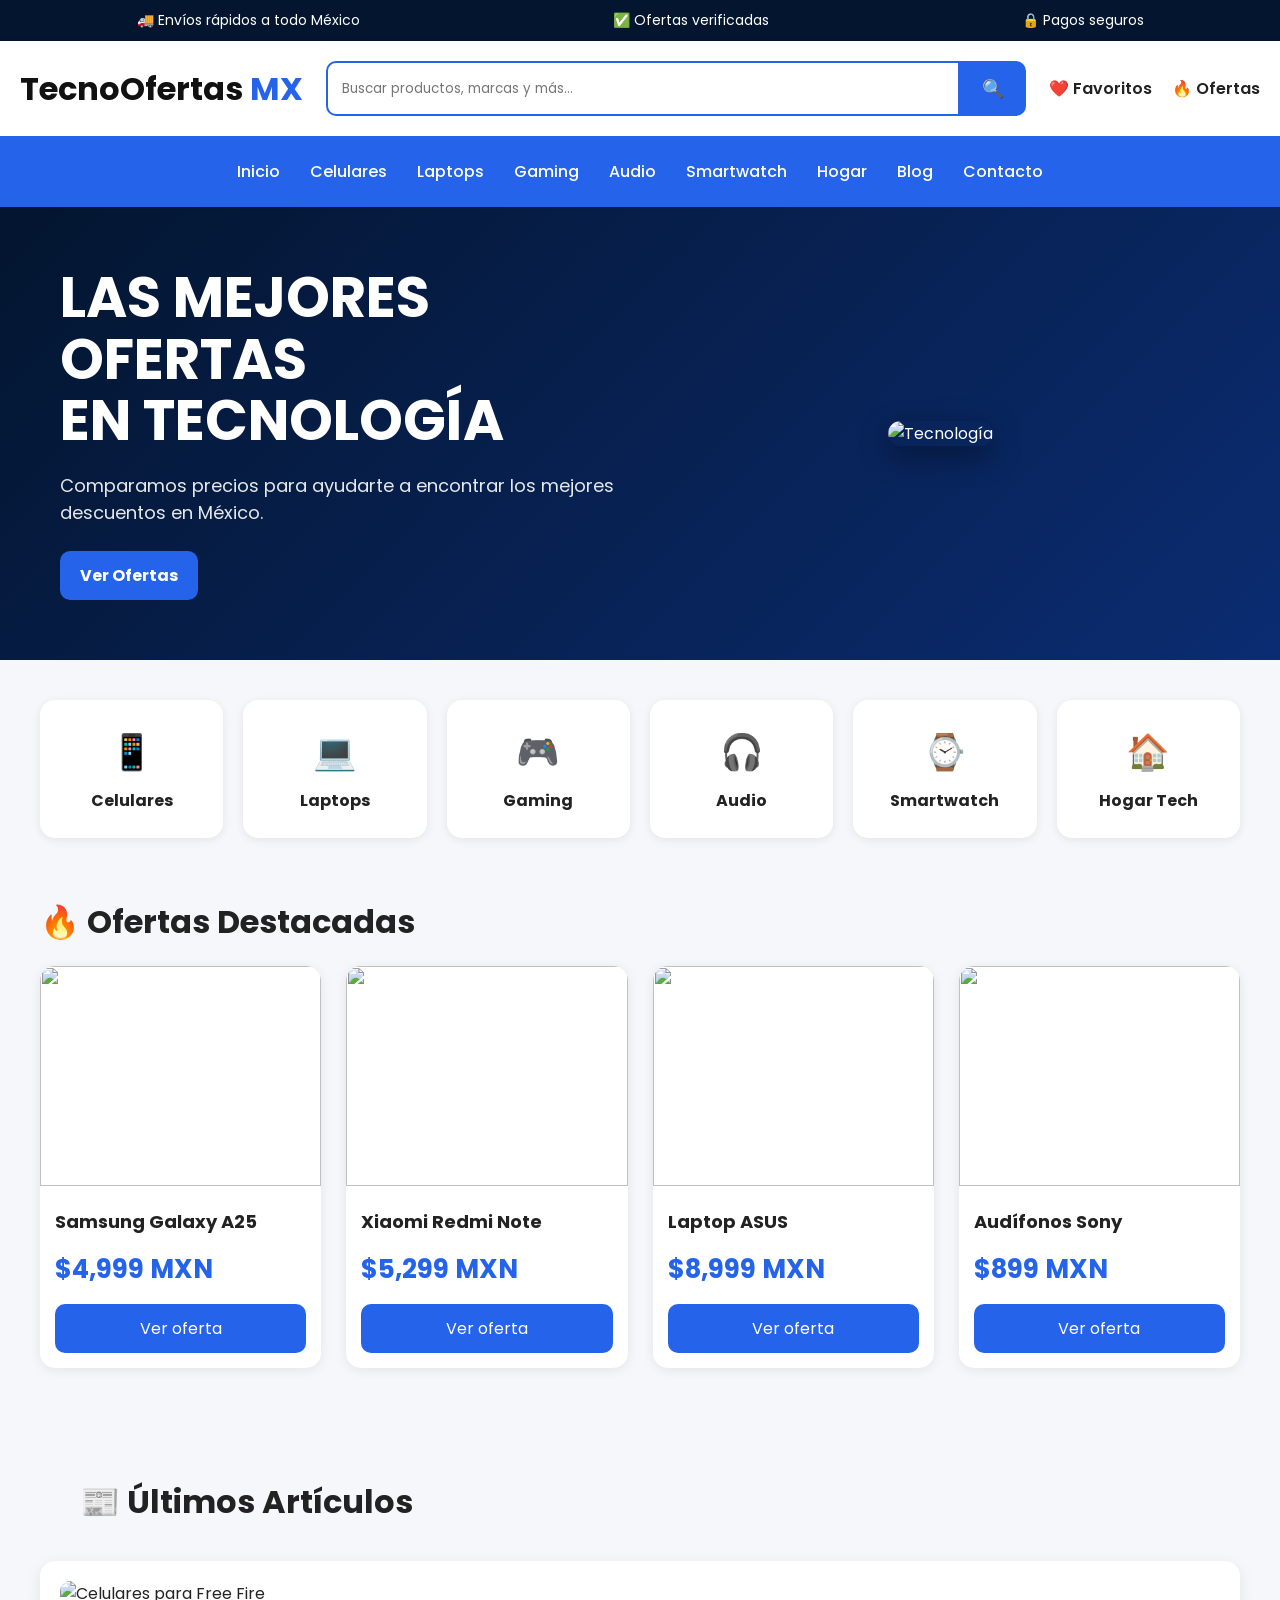
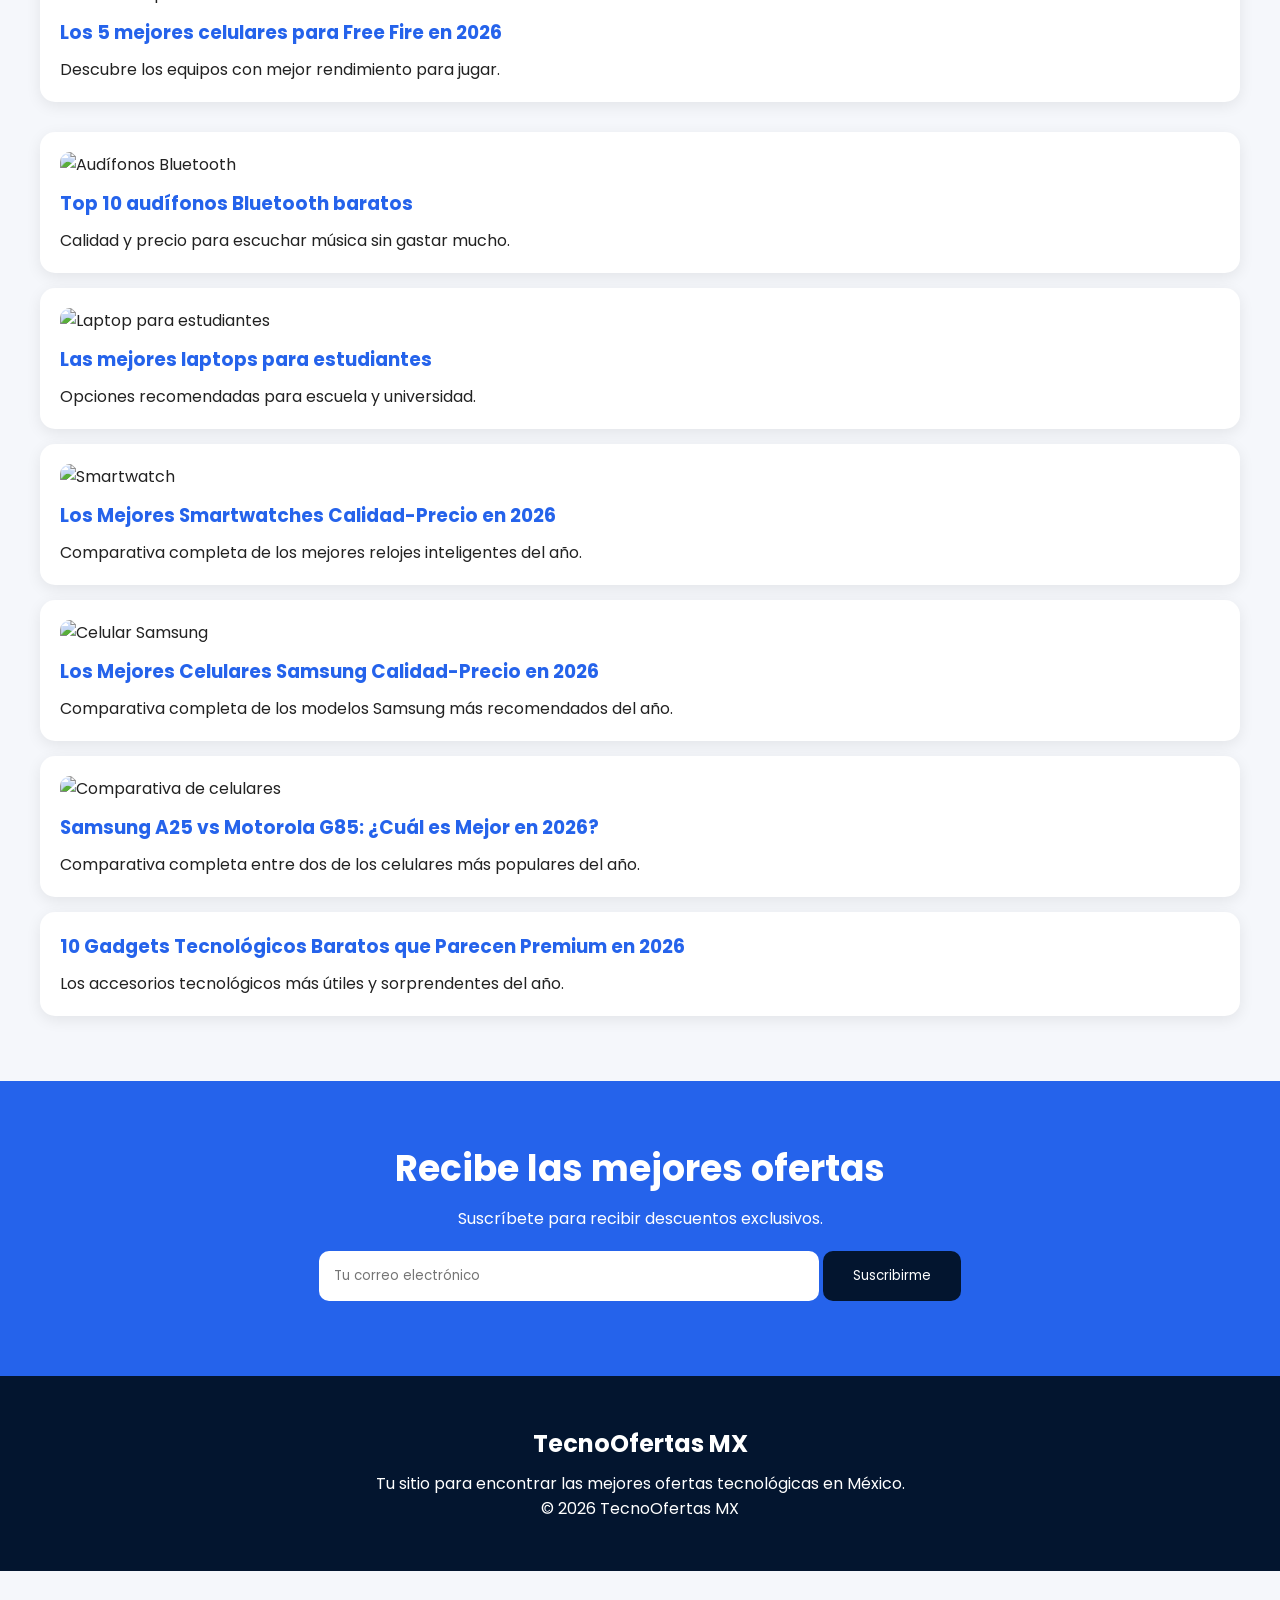
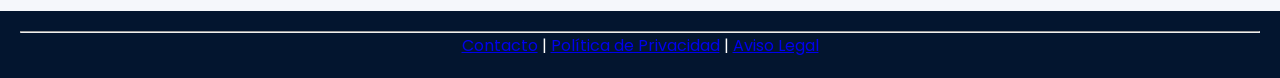
==== index.html @ 403fd00d "Update index.html" ====
<!DOCTYPE html>
<html lang="es">
<head>
<meta charset="UTF-8">
<meta name="viewport" content="width=device-width, initial-scale=1.0">
<title>TecnoOfertas MX | Las mejores ofertas de tecnología</title>

<link rel="stylesheet" href="styles.css">

<link rel="preconnect" href="https://fonts.googleapis.com">
<link href="https://fonts.googleapis.com/css2?family=Poppins:wght@300;400;500;600;700&display=swap" rel="stylesheet">
</head>

<body>

<!-- Barra superior -->

<div class="topbar">
<div>🚚 Envíos rápidos a todo México</div>
<div>✅ Ofertas verificadas</div>
<div>🔒 Pagos seguros</div>
</div>

<!-- Header -->

<header>

<div class="logo">
TecnoOfertas <span>MX</span>
</div>

<div class="search-box">
<input type="text" placeholder="Buscar productos, marcas y más...">
<button>🔍</button>
</div>

<div class="header-icons">
<span>❤️ Favoritos</span>
<span>🔥 Ofertas</span>
</div>

</header>

<!-- Menú -->

<nav>

<a href="#">Inicio</a>
<a href="#">Celulares</a>
<a href="#">Laptops</a>
<a href="#">Gaming</a>
<a href="#">Audio</a>
<a href="#">Smartwatch</a>
<a href="#">Hogar</a>
<a href="#">Blog</a>
<a href="#">Contacto</a>

</nav>

<!-- Hero -->

<section class="hero">

<div class="hero-text">

<h1>
LAS MEJORES OFERTAS<br>
EN TECNOLOGÍA
</h1>

<p>
Comparamos precios para ayudarte a encontrar los mejores descuentos en México.
</p>

<a href="#productos" class="btn">
Ver Ofertas
</a>

</div>

<div class="hero-image">

<img src="https://images.unsplash.com/photo-1511707171634-5f897ff02aa9?w=800" alt="Tecnología">

</div>

</section>

<!-- Categorías -->

<section class="categories">

<div class="category-card">
📱
<h3>Celulares</h3>
</div>

<div class="category-card">
💻
<h3>Laptops</h3>
</div>

<div class="category-card">
🎮
<h3>Gaming</h3>
</div>

<div class="category-card">
🎧
<h3>Audio</h3>
</div>

<div class="category-card">
⌚
<h3>Smartwatch</h3>
</div>

<div class="category-card">
🏠
<h3>Hogar Tech</h3>
</div>

</section>

<!-- Productos -->

<section id="productos">

<h2 class="section-title">
🔥 Ofertas Destacadas
</h2>

<div class="products-grid">

<div class="product">
<img src="https://images.unsplash.com/photo-1598327105666-5b89351aff97?w=500">
<h3>Samsung Galaxy A25</h3>
<p class="price">$4,999 MXN</p>
<a href="#">Ver oferta</a>
</div>

<div class="product">
<img src="https://images.unsplash.com/photo-1588872657578-7efd1f1555ed?w=500">
<h3>Xiaomi Redmi Note</h3>
<p class="price">$5,299 MXN</p>
<a href="#">Ver oferta</a>
</div>

<div class="product">
<img src="https://images.unsplash.com/photo-1496181133206-80ce9b88a853?w=500">
<h3>Laptop ASUS</h3>
<p class="price">$8,999 MXN</p>
<a href="#">Ver oferta</a>
</div>

<div class="product">
<img src="https://images.unsplash.com/photo-1505740420928-5e560c06d30e?w=500">
<h3>Audífonos Sony</h3>
<p class="price">$899 MXN</p>
<a href="#">Ver oferta</a>
</div>

</div>

</section>

<!-- Blog -->

<section class="blog">

<h2 class="section-title">
📰 Últimos Artículos
</h2>

<div class="blog-grid">

<a href="free-fire-2026.html" class="blog-card">
<img src="https://images.unsplash.com/photo-1511707171634-5f897ff02aa9?auto=format&fit=crop&w=800&q=80" alt="Celulares para Free Fire">
<h3>Los 5 mejores celulares para Free Fire en 2026</h3>
<p>Descubre los equipos con mejor rendimiento para jugar.</p>
</a>

</div>

<a href="audifonos-bluetooth-2026.html" class="blog-card">
<img src="https://images.unsplash.com/photo-1505740420928-5e560c06d30e?auto=format&fit=crop&w=800&q=80" alt="Audífonos Bluetooth">
<h3>Top 10 audífonos Bluetooth baratos</h3>
<p>Calidad y precio para escuchar música sin gastar mucho.</p>
</a>

<a href="laptops-estudiantes-2026.html" class="blog-card">
<img src="https://images.unsplash.com/photo-1496181133206-80ce9b88a853?auto=format&fit=crop&w=800&q=80" alt="Laptop para estudiantes">
<h3>Las mejores laptops para estudiantes</h3>
<p>Opciones recomendadas para escuela y universidad.</p>
</a>

<a href="smartwatches-2026.html" class="blog-card">
<img src="https://images.unsplash.com/photo-1523275335684-37898b6baf30?auto=format&fit=crop&w=800&q=80" alt="Smartwatch">
<h3>Los Mejores Smartwatches Calidad-Precio en 2026</h3>
<p>Comparativa completa de los mejores relojes inteligentes del año.</p>
</a>

<a href="samsung-calidad-precio-2026.html" class="blog-card">
<img src="https://images.unsplash.com/photo-1610945265064-0e34e5519bbf?auto=format&fit=crop&w=800&q=80" alt="Celular Samsung">
<h3>Los Mejores Celulares Samsung Calidad-Precio en 2026</h3>
<p>Comparativa completa de los modelos Samsung más recomendados del año.</p>
</a>

<a href="samsung-a25-vs-motorola-g85-2026.html" class="blog-card">
<img src="https://images.unsplash.com/photo-1511707171634-5f897ff02aa9?auto=format&fit=crop&w=800&q=80" alt="Comparativa de celulares">
<h3>Samsung A25 vs Motorola G85: ¿Cuál es Mejor en 2026?</h3>
<p>Comparativa completa entre dos de los celulares más populares del año.</p>
</a>

<a href="gadgets-premium-2026.html" class="blog-card">
<h3>10 Gadgets Tecnológicos Baratos que Parecen Premium en 2026</h3>
<p>Los accesorios tecnológicos más útiles y sorprendentes del año.</p>
</a>
  
</div>

</section>

<!-- Newsletter -->

<section class="newsletter">

<h2>Recibe las mejores ofertas</h2>

<p>
Suscríbete para recibir descuentos exclusivos.
</p>

<input type="email" placeholder="Tu correo electrónico">

<button>
Suscribirme
</button>

</section>

<footer>

<h2>TecnoOfertas MX</h2>

<p>
Tu sitio para encontrar las mejores ofertas tecnológicas en México.
</p>

<p>
© 2026 TecnoOfertas MX
</p>

</footer>

<script src="script.js"></script>

 <footer style="text-align:center; margin-top:40px; padding:20px;">
  <hr>
  <p>
    <a href="contacto.html">Contacto</a> |
    <a href="privacidad.html">Política de Privacidad</a> |
    <a href="aviso-legal.html">Aviso Legal</a>
  </p>
 </footer> 

</body>
</html>
---- styles.css ----
*{
margin:0;
padding:0;
box-sizing:border-box;
font-family:'Poppins',sans-serif;
}

body{
background:#f5f7fb;
color:#222;
}

/* Barra superior */

.topbar{
background:#03152f;
color:white;
display:flex;
justify-content:space-around;
padding:10px;
font-size:14px;
flex-wrap:wrap;
}

/* Header */

header{
background:white;
padding:20px;
display:flex;
justify-content:space-between;
align-items:center;
gap:20px;
flex-wrap:wrap;
box-shadow:0 2px 10px rgba(0,0,0,.08);
}

.logo{
font-size:32px;
font-weight:700;
color:#111;
}

.logo span{
color:#2563eb;
}

.search-box{
display:flex;
flex:1;
max-width:700px;
}

.search-box input{
flex:1;
padding:14px;
border:2px solid #2563eb;
border-radius:10px 0 0 10px;
outline:none;
}

.search-box button{
padding:14px 22px;
border:none;
background:#2563eb;
color:white;
font-size:18px;
cursor:pointer;
border-radius:0 10px 10px 0;
}

.header-icons{
display:flex;
gap:20px;
font-weight:600;
}

/* Menú */

nav{
background:#2563eb;
display:flex;
justify-content:center;
flex-wrap:wrap;
padding:15px;
}

nav a{
color:white;
text-decoration:none;
margin:8px 15px;
font-weight:500;
transition:.3s;
}

nav a:hover{
opacity:.8;
}

/* Hero */

.hero{
background:linear-gradient(135deg,#03152f,#0b2c72);
color:white;
display:flex;
justify-content:space-between;
align-items:center;
padding:60px;
gap:40px;
flex-wrap:wrap;
}

.hero-text{
flex:1;
min-width:300px;
}

.hero-text h1{
font-size:56px;
line-height:1.1;
margin-bottom:20px;
}

.hero-text p{
font-size:18px;
opacity:.9;
margin-bottom:25px;
}

.hero-image{
flex:1;
text-align:center;
}

.hero-image img{
max-width:100%;
border-radius:20px;
box-shadow:0 10px 30px rgba(0,0,0,.4);
}

.btn{
display:inline-block;
padding:15px 30px;
background:#2563eb;
color:white;
text-decoration:none;
border-radius:10px;
font-weight:600;
}

/* Categorías */

.categories{
display:grid;
grid-template-columns:repeat(auto-fit,minmax(150px,1fr));
gap:20px;
padding:40px;
}

.category-card{
background:white;
padding:25px;
text-align:center;
font-size:35px;
border-radius:15px;
box-shadow:0 2px 10px rgba(0,0,0,.08);
transition:.3s;
}

.category-card:hover{
transform:translateY(-5px);
}

.category-card h3{
font-size:16px;
margin-top:10px;
}

/* Productos */

.section-title{
font-size:32px;
padding:20px 40px;
}

.products-grid{
display:grid;
grid-template-columns:repeat(auto-fit,minmax(260px,1fr));
gap:25px;
padding:0 40px 40px;
}

.product{
background:white;
border-radius:15px;
overflow:hidden;
box-shadow:0 2px 12px rgba(0,0,0,.08);
transition:.3s;
}

.product:hover{
transform:translateY(-6px);
}

.product img{
width:100%;
height:220px;
object-fit:cover;
}

.product h3{
padding:15px;
font-size:18px;
}

.price{
padding:0 15px;
font-size:26px;
font-weight:700;
color:#2563eb;
}

.product a{
display:block;
margin:15px;
padding:12px;
text-align:center;
background:#2563eb;
color:white;
text-decoration:none;
border-radius:10px;
}

/* Blog */

.blog{
padding:50px 40px;
}

.blog-grid{
display:grid;
grid-template-columns:repeat(auto-fit,minmax(250px,1fr));
gap:25px;
}

.blog-card{
background:white;
padding:25px;
border-radius:15px;
box-shadow:0 2px 10px rgba(0,0,0,.08);
}

.blog-card h3{
margin-bottom:10px;
}

/* Newsletter */

.newsletter{
background:#2563eb;
color:white;
text-align:center;
padding:60px 20px;
}

.newsletter h2{
font-size:36px;
margin-bottom:10px;
}

.newsletter p{
margin-bottom:20px;
}

.newsletter input{
padding:15px;
width:90%;
max-width:500px;
border:none;
border-radius:10px;
margin-bottom:15px;
}

.newsletter button{
padding:15px 30px;
background:#03152f;
color:white;
border:none;
border-radius:10px;
cursor:pointer;
}

/* Footer */

footer{
background:#03152f;
color:white;
text-align:center;
padding:50px 20px;
}

footer h2{
margin-bottom:10px;
}

/* Responsive */

@media(max-width:768px){

.hero{
padding:30px;
}

.hero-text h1{
font-size:36px;
}

header{
justify-content:center;
}

.search-box{
width:100%;
}

.products-grid,
.categories,
.blog-grid{
padding-left:20px;
padding-right:20px;
}

  }

.card{
    background:white;
    border-radius:15px;
    padding:20px;
    margin:20px 0;
    box-shadow:0 4px 15px rgba(0,0,0,.08);
}

.tip{
    background:#ecfdf5;
    border-left:5px solid #10b981;
    padding:15px;
    border-radius:10px;
    margin:20px 0;
}

.btn{
    display:inline-block;
    background:#2563eb;
    color:white;
    padding:12px 20px;
    border-radius:10px;
    text-decoration:none;
    font-weight:bold;
}

.blog-card{
    background:white;
    border-radius:15px;
    padding:20px;
    margin:15px 0;
    box-shadow:0 4px 15px rgba(0,0,0,.08);
    transition:0.3s;
    display:block;
    text-decoration:none;
    color:#222;
}

.blog-card:hover{
    transform:translateY(-5px);
    box-shadow:0 8px 25px rgba(0,0,0,.15);
}

.blog-card h3{
    color:#2563eb;
}

.blog-grid{
    display:grid;
    grid-template-columns:repeat(auto-fit,minmax(280px,1fr));
    gap:20px;
}

.blog-card img{
    width:100%;
    height:180px;
    object-fit:cover;
    border-radius:10px;
    margin-bottom:12px;
}
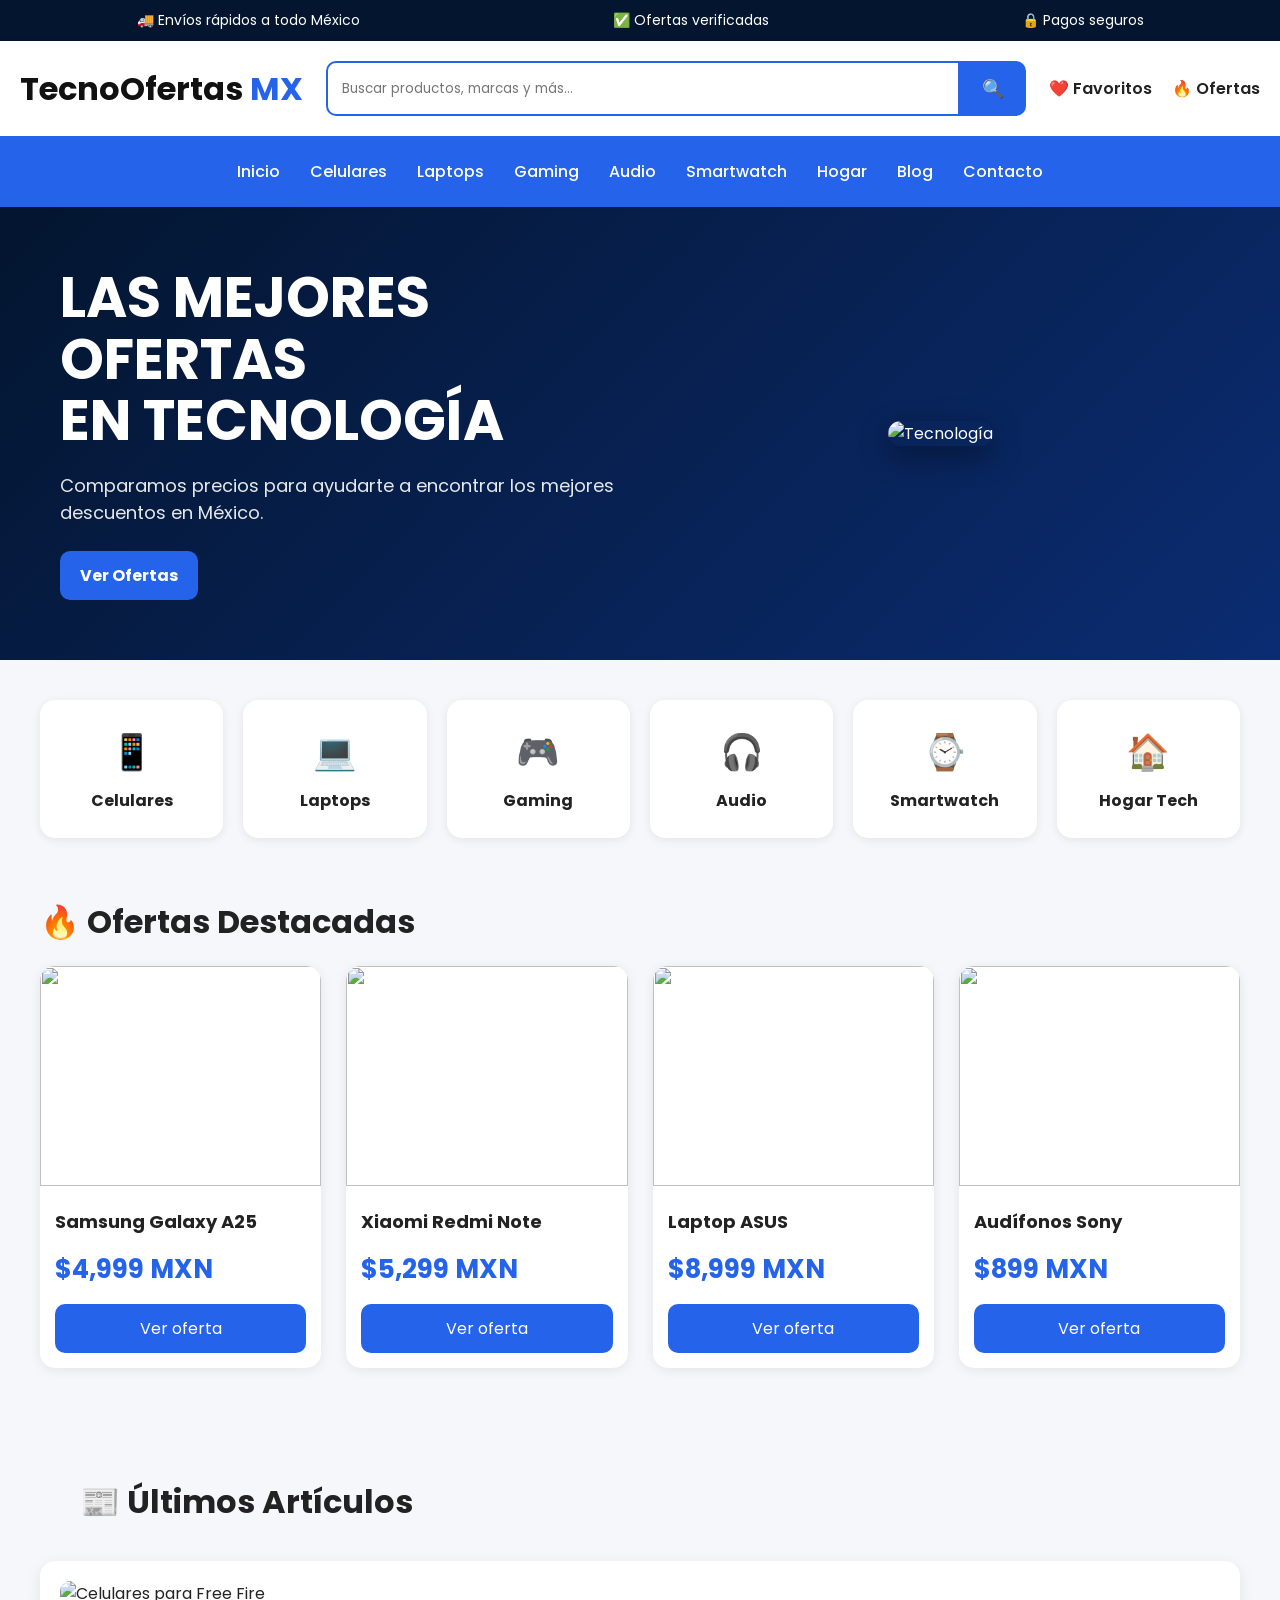
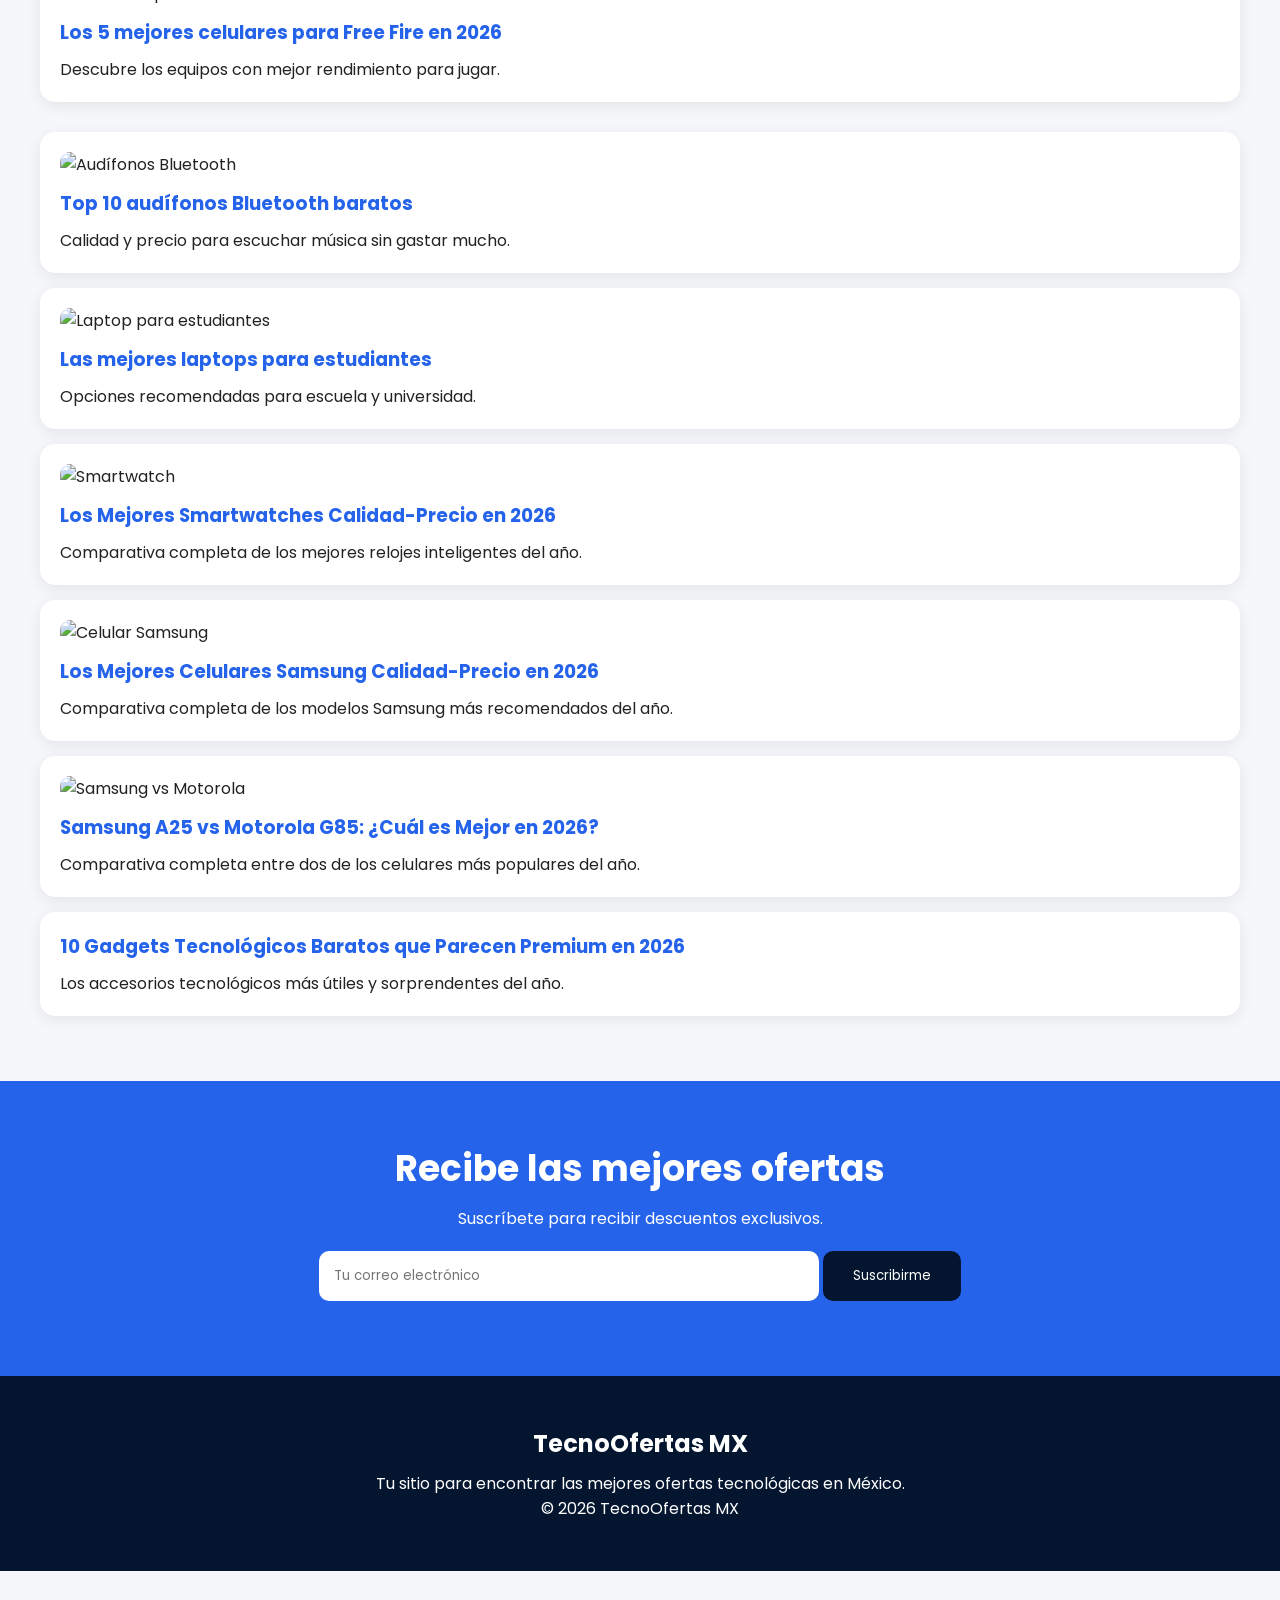
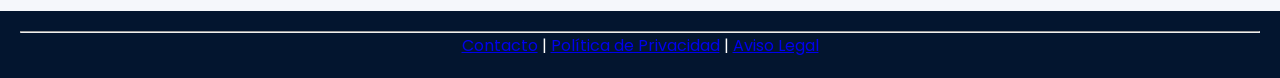
==== commit e63a0264: "Update index.html" ====
--- a/index.html
+++ b/index.html
@@ -207,7 +207,7 @@
 </a>
 
 <a href="samsung-a25-vs-motorola-g85-2026.html" class="blog-card">
-<img src="https://images.unsplash.com/photo-1511707171634-5f897ff02aa9?auto=format&fit=crop&w=800&q=80" alt="Comparativa de celulares">
+<img src="https://images.unsplash.com/photo-1598327105666-5b89351aff97?auto=format&fit=crop&w=800&q=80" alt="Samsung vs Motorola">
 <h3>Samsung A25 vs Motorola G85: ¿Cuál es Mejor en 2026?</h3>
 <p>Comparativa completa entre dos de los celulares más populares del año.</p>
 </a>
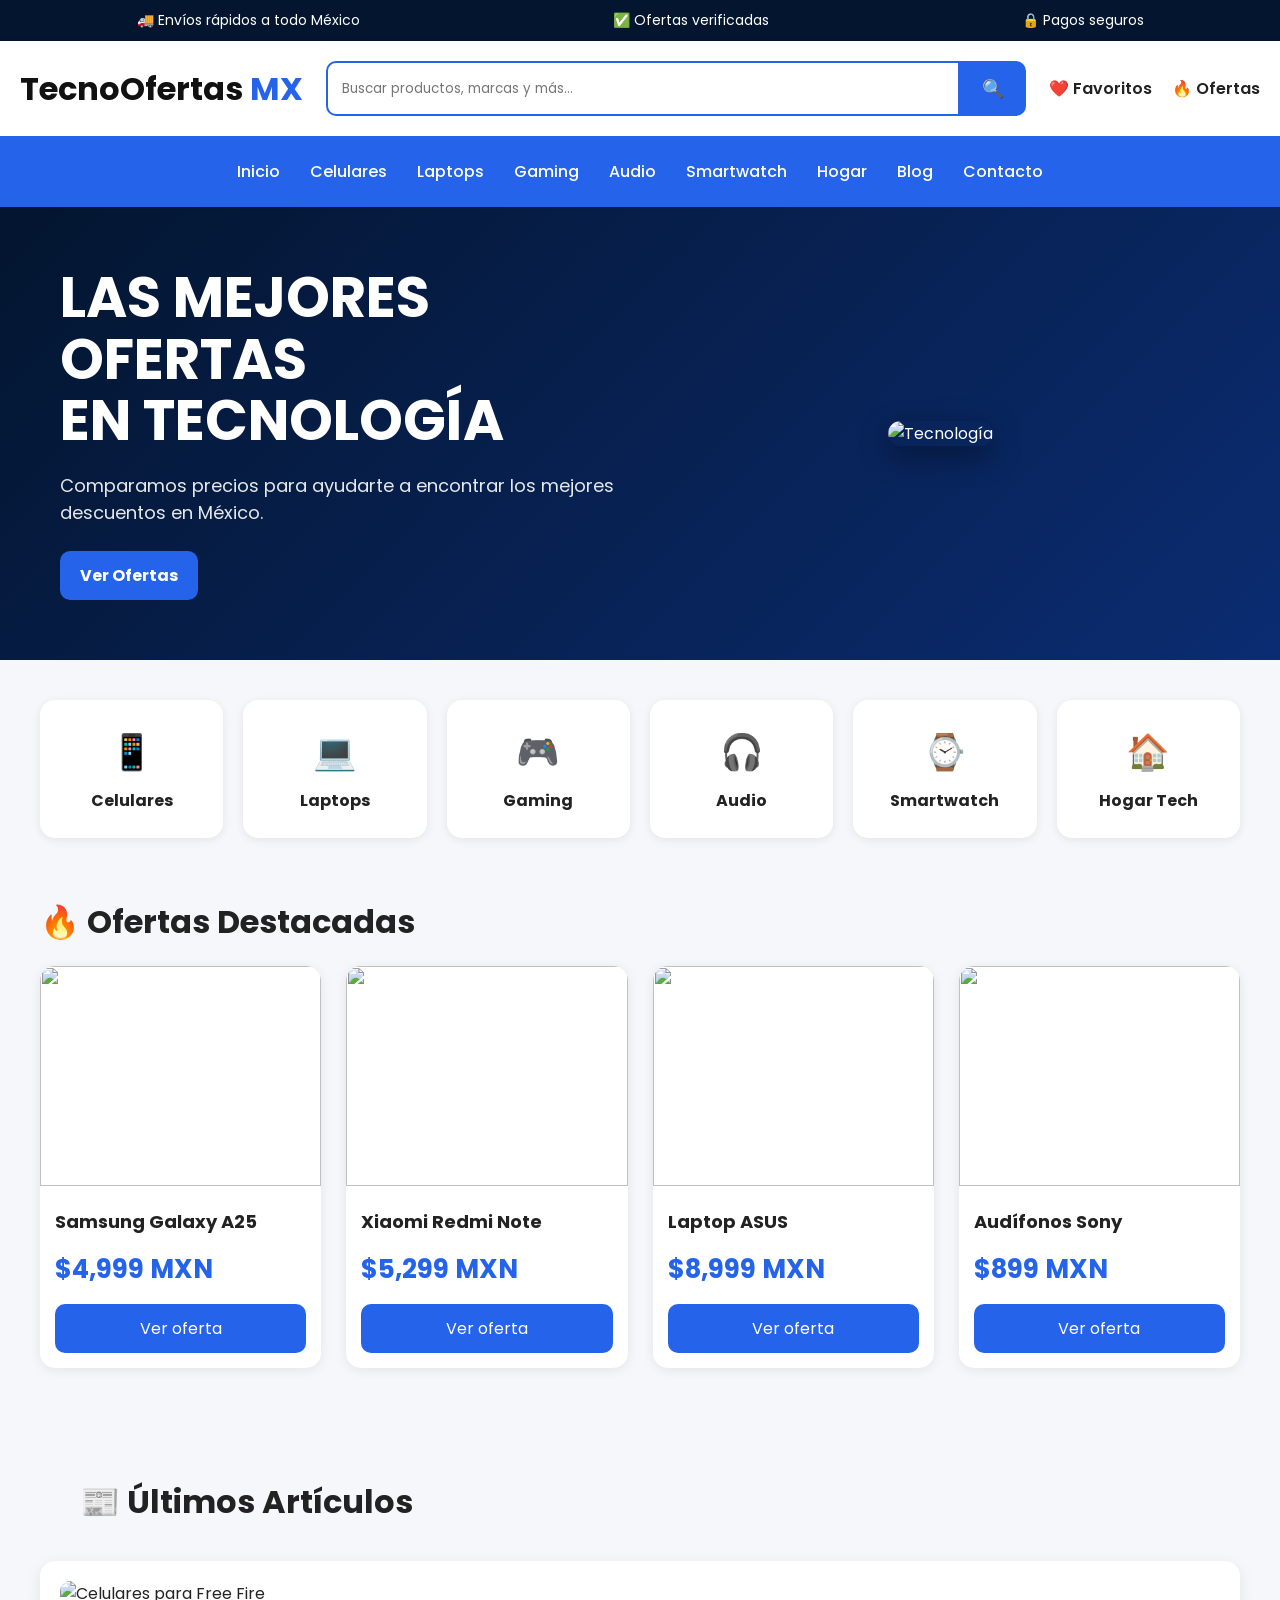
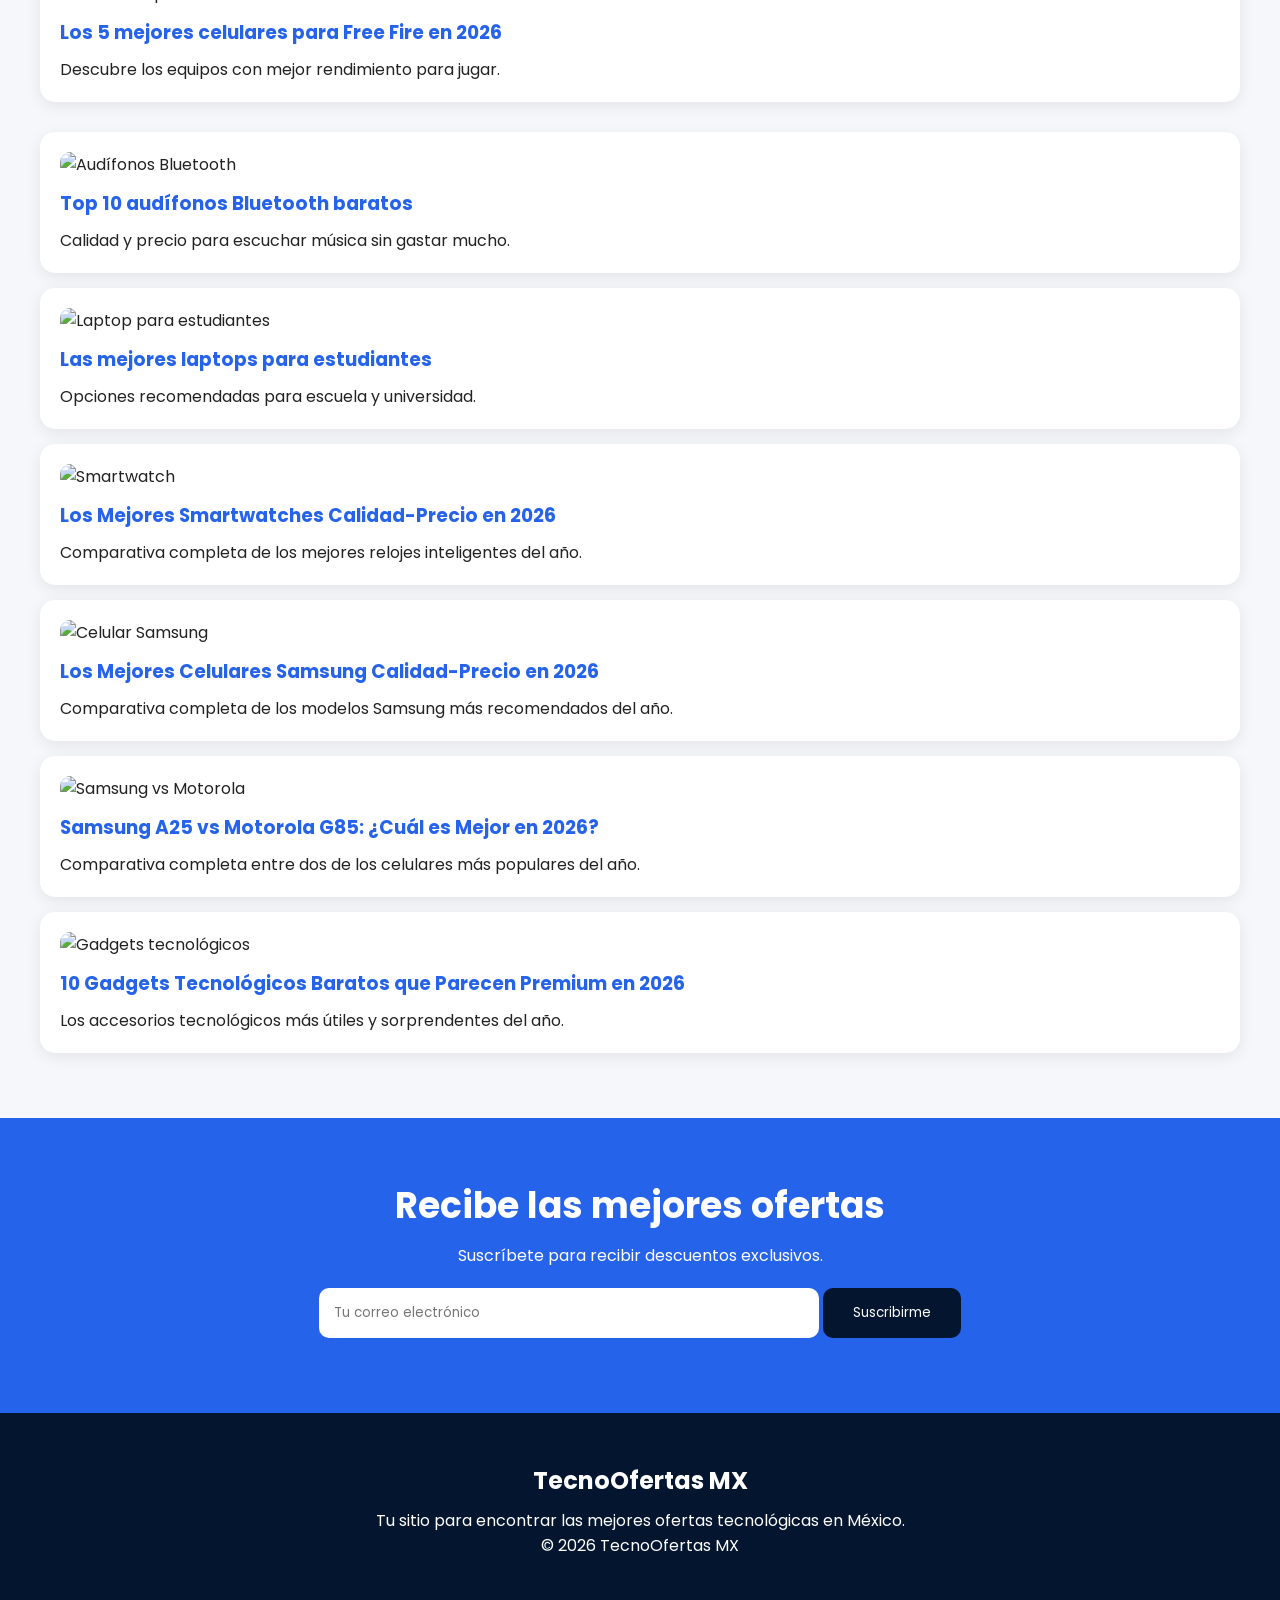
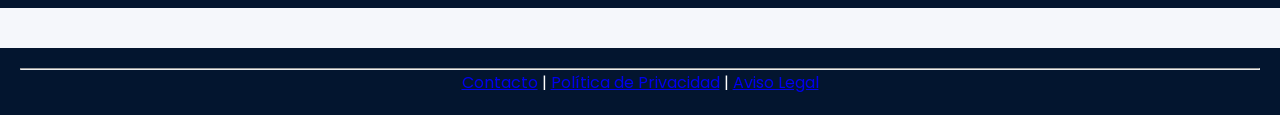
==== commit b528f91f: "Update index.html" ====
--- a/index.html
+++ b/index.html
@@ -213,6 +213,7 @@
 </a>
 
 <a href="gadgets-premium-2026.html" class="blog-card">
+<img src="https://images.unsplash.com/photo-1519389950473-47ba0277781c?auto=format&fit=crop&w=800&q=80" alt="Gadgets tecnológicos">
 <h3>10 Gadgets Tecnológicos Baratos que Parecen Premium en 2026</h3>
 <p>Los accesorios tecnológicos más útiles y sorprendentes del año.</p>
 </a>
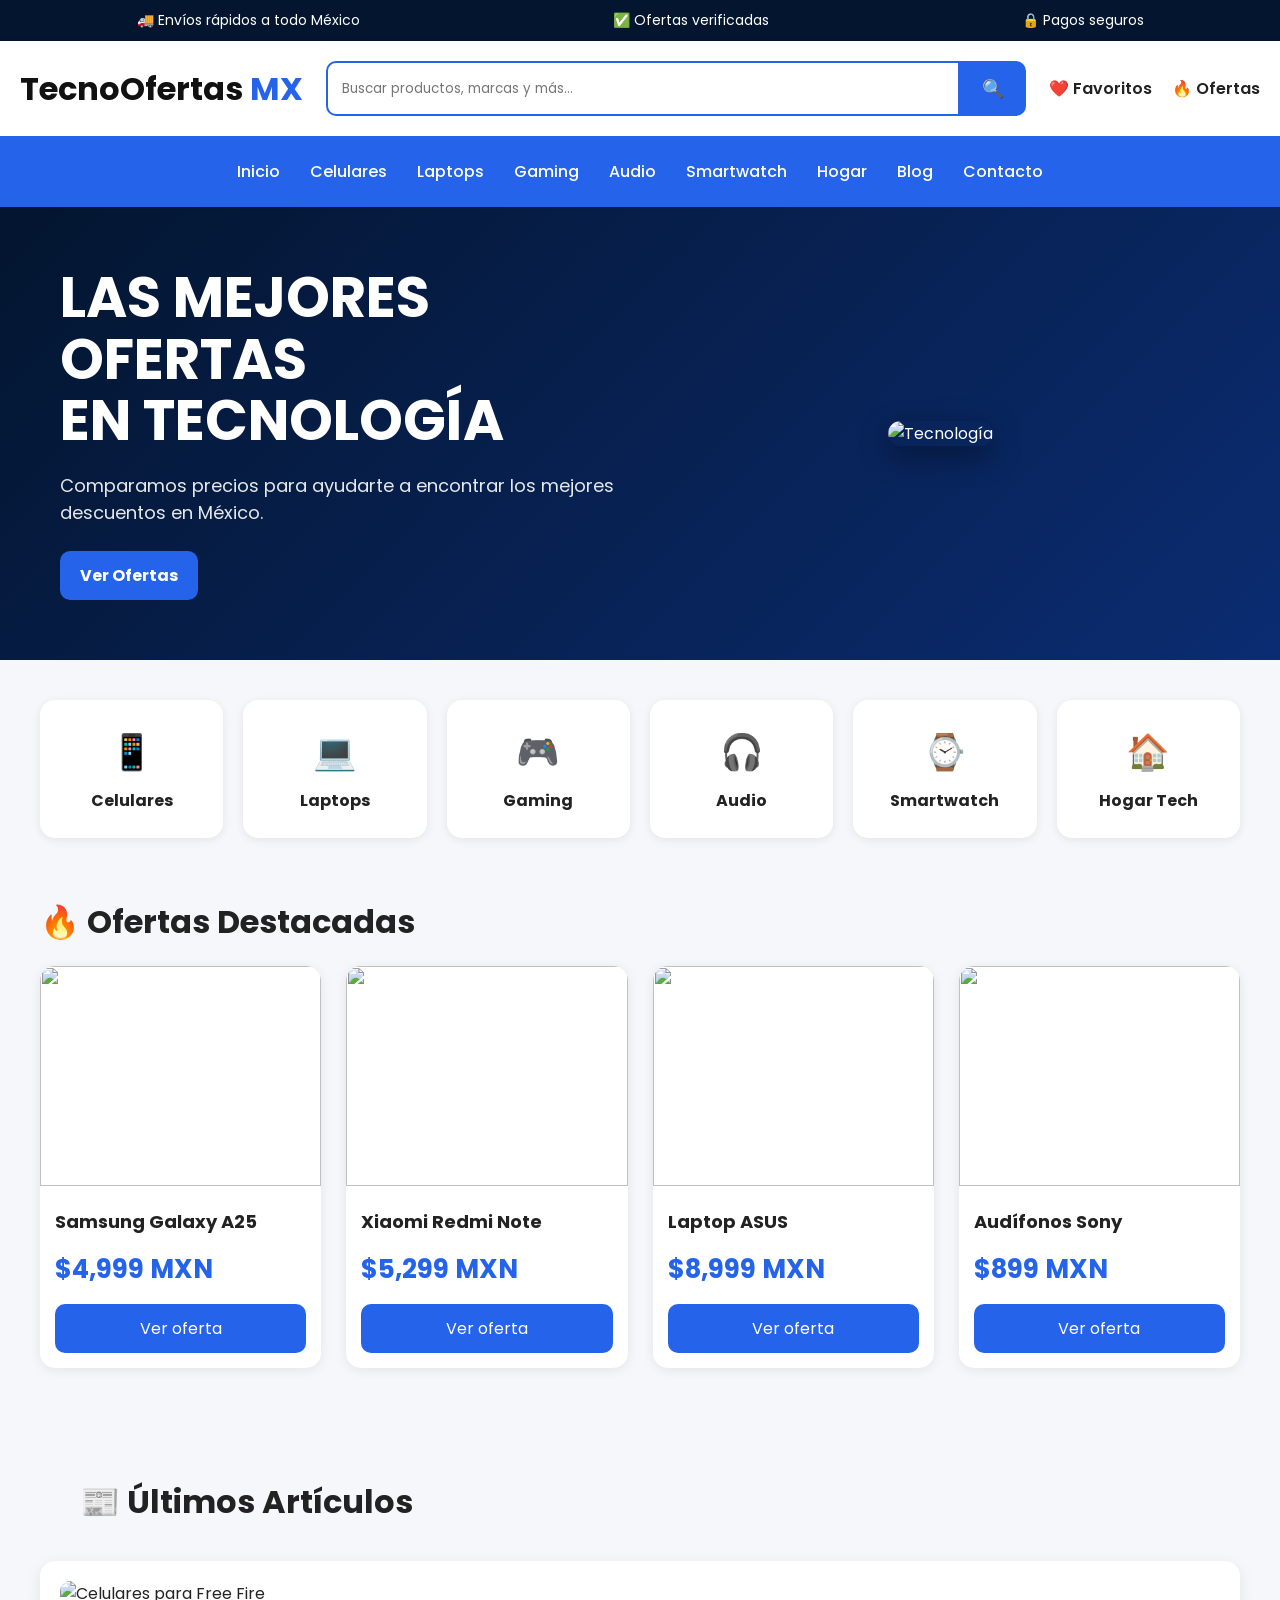
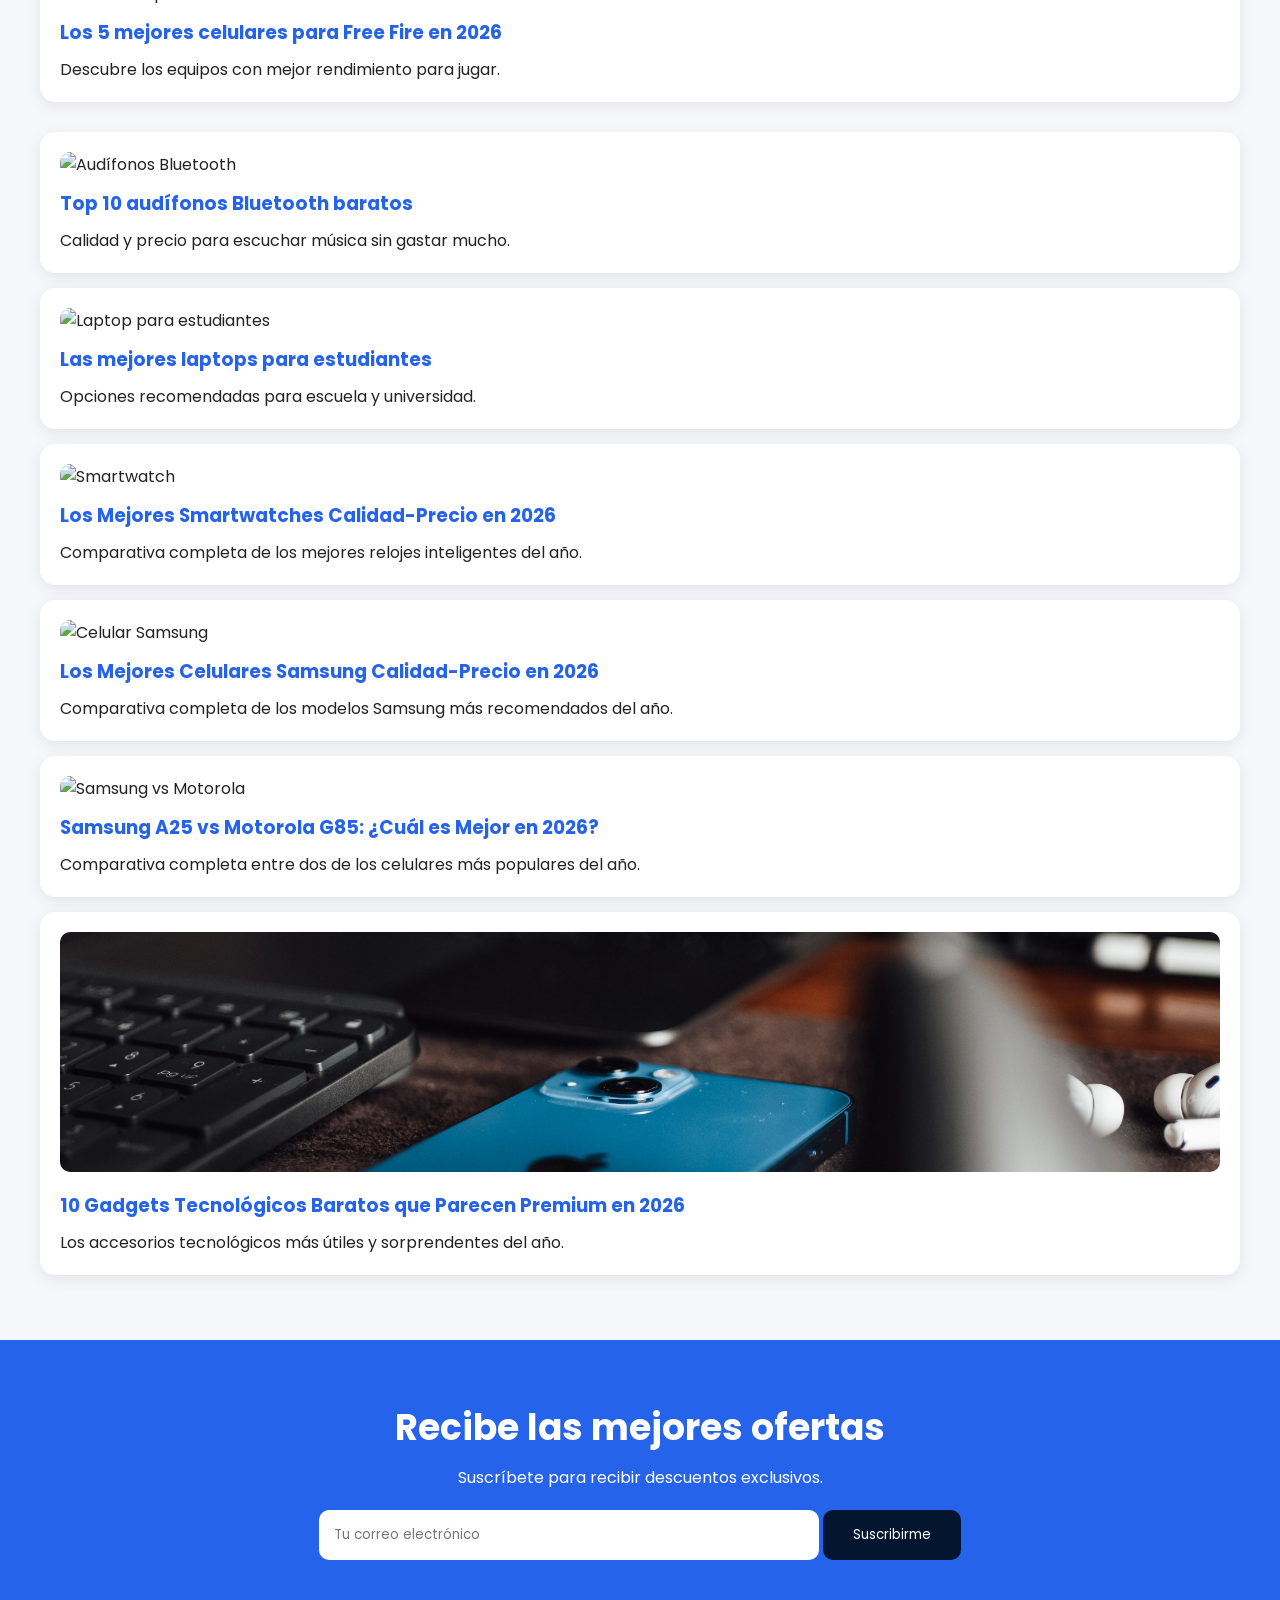
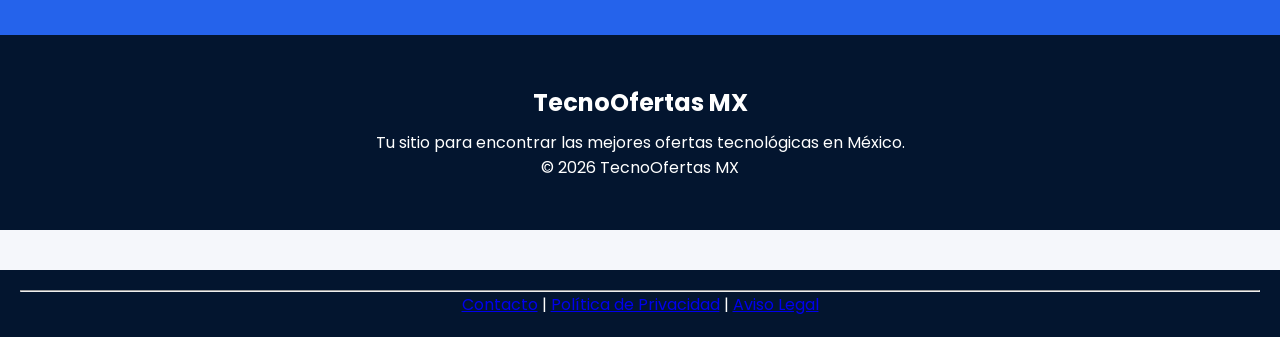
==== commit 9178333c: "Update index.html" ====
--- a/index.html
+++ b/index.html
@@ -213,7 +213,7 @@
 </a>
 
 <a href="gadgets-premium-2026.html" class="blog-card">
-<img src="https://images.unsplash.com/photo-1519389950473-47ba0277781c?auto=format&fit=crop&w=800&q=80" alt="Gadgets tecnológicos">
+<img src="img/pexels-doouglasma-14666034.jpg" alt="Gadgets tecnológicos">
 <h3>10 Gadgets Tecnológicos Baratos que Parecen Premium en 2026</h3>
 <p>Los accesorios tecnológicos más útiles y sorprendentes del año.</p>
 </a>
--- a/styles.css
+++ b/styles.css
@@ -387,7 +387,7 @@
 
 .blog-card img{
     width:100%;
-    height:180px;
+    height:240px;
     object-fit:cover;
     border-radius:10px;
     margin-bottom:12px;
